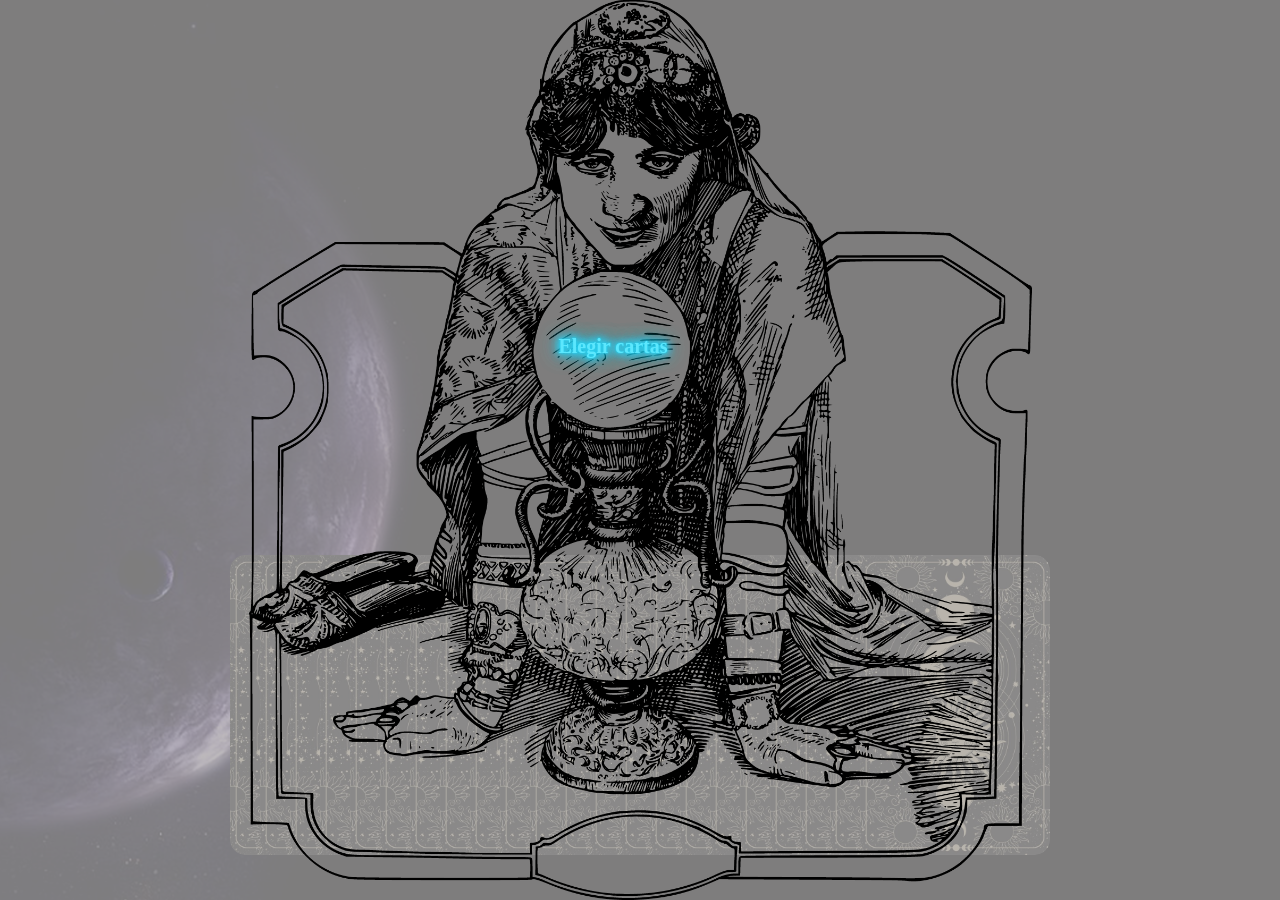
==== index.html @ 0296ec63 "renem index" ====
<!DOCTYPE html>
<html lang="en">

<head>
    <meta charset="UTF-8">
    <meta http-equiv="X-UA-Compatible" content="IE=edge">
    <meta name="viewport" content="width=device-width, initial-scale=1.0">
    <title>Document</title>
    <link rel="stylesheet" href="./style.css">
    <script src="./cartas.js" async></script>
</head>

<body class="stars">
    <div class="luna">
        <img src="./img/luna.png" alt="luna">
    </div>
    <div class="overlay-text visible">
        <h6 class="startok">Elegir cartas</h6>
    </div>
    <div id="victory-text" class="victory">
        <div class="prediccion">
            <h1>Las Cartas dicen : </h1>
            <p>Los árboles y los animales sagrados tienen un mensaje para ti, así que no lo dudes más: conéctate con la
                energía de sus espirítus e interpreta su significado a través de las cartas. * Plantea tu pregunta *
                Descubre la situación actual y los condicionantes * Sigue el consejo del oráculo Que este sistema
                adivinatorio sea tu medio de inspiración y orientación para lograr la felicidad y la paz interior.</p>
            <div class="btn">
                <a class="start" href="#">VOLVER</a>
            </div>
        </div>
    </div>
    <div class="container">
    </div>

    <script src="./cartas.js" async></script>
</body>

</html>
---- style.css ----
* {
  margin: 0;
  padding: 0;
  box-sizing: border-box;
}
html {
  cursor: url("img/cursor-de-mano.cur"), auto !important;
}

.stars {
  background: #000
    url(http://www.script-tutorials.com/demos/360/images/stars.png) repeat top
    center;
  z-index: 0;
}
.overlay-text {
  display: none !important;
  position: fixed;
  top: 0;
  left: 0;
  right: 0;
  bottom: 0;
  display: flex;
  justify-content: center;
  align-items: center;
  z-index: 100;
  color: rgba(100, 234, 255, 0.871);
  text-shadow: 0 0 8px #2cd0f0, 0 0 2px #2cd0f0, 0 0 10px #2cd0f0,
    0 0 6px #2cd0f0, 0 0 20px #2cd0f0, 0 0 20px #2cd0f0, 0 0 1px #2cd0f0,
    0 0 12px #2cd0f0;
}
.luna {
  position: absolute;
  height: 80%;
  z-index: -1;
}
.luna img {
  height: 100vh;
  position: absolute;
}
.overlay-text-small {
  font-size: 0.3em;
}
.victory {
  display: none !important;
  position: fixed;
  top: 0;
  left: 0;
  right: 0;
  bottom: 0;
  display: flex;
  justify-content: center;
  align-items: center;
  z-index: 100;
  color: rgb(168, 212, 219);
}
.victory.visible {
  display: flex !important;
  flex-direction: column;
}
.startok {
  cursor: pointer;
  margin-bottom: 23vh;
  font-size: 20px;
  margin-right: 6vb;
}
.prediccion {
  justify-content: center;
  align-items: center;
  width: 70%;
  height: 23em;
  border-radius: 15px;
  backdrop-filter: blur(5px);
  -webkit-backdrop-filter: blur(5px);
  text-align: center;
  line-height: 2;
  transform: translateY(45%);
  animation: prediccion 6000ms;
}
@keyframes prediccion {
  0% {
    height: 0;
    width: 0;
    font-size: 0;
  }
  100% {
    height: 23eme;
    width: 70%;
    font-size: 1rem;
  }
}
p {
  margin-top: 1.5rem;
  margin-left: 2rem;
  margin-right: 2rem;
}
.btn {
  position: relative;
  width: 13rem;
  height: 30px;
  margin: 10px;
  margin-left: 40%;
  margin-top: 7rem;
}
.btn a {
  position: absolute;
  top: 0;
  left: 0;
  width: 100%;
  height: 100%;
  display: flex;
  justify-content: center;
  align-items: center;
  background-color: rgba(255, 255, 255, 0.1);
  box-shadow: 0 15px 35px rgba(0, 0, 0, 0.2);
  border-top: 1px solid rgba(255, 255, 255, 0.1);
  border-bottom: 1px solid rgba(255, 255, 255, 0.1);
  border-radius: 30px;
  color: #fff;
  z-index: 1;
  font-weight: 400;
  letter-spacing: 1px;
  text-decoration: none;
  overflow: hidden;
  transition: 0.5s;
  backdrop-filter: blur(15px);
}
.btn:hover a {
  letter-spacing: 3px;
}
.btn a::before {
  content: "";
  position: absolute;
  top: 0;
  left: 0;
  width: 50%;
  height: 100%;
  background: linear-gradient(to left, rgba(255, 255, 255, 0.15), transparent);
  transform: skewX(45deg) translateX(0);
  transition: 0.5s;
}
.btn:hover a::before {
  transform: skewX(45deg) translateX(200%);
}
.btn::before {
  content: "";
  position: absolute;
  left: 50%;
  transform: translateX(-50%);
  bottom: -5px;
  width: 30px;
  height: 10px;
  background: #2cd0f0;
  box-shadow: 0 0 5px #2cd0f0, 0 0 15px #2cd0f0, 0 0 30px #2cd0f0,
    0 0 60px #2cd0f0;
  border-radius: 10px;
  transition: 0.5s;
  transition-delay: 0s;
}
.btn:hover::before {
  bottom: 0;
  height: 50%;
  width: 80%;
  border-radius: 30px;
  transition-delay: 0.5s;
}
.btn::after {
  content: "";
  position: absolute;
  left: 50%;
  transform: translateX(-50%);
  top: -5px;
  width: 30px;
  height: 10px;
  background: #2cd0f0;
  box-shadow: 0 0 5px #2cd0f0, 0 0 15px #2cd0f0, 0 0 30px #2cd0f0,
    0 0 60px #2cd0f0;
  border-radius: 10px;
  transition: 0.5s;
  transition-delay: 0s;
}
.btn:hover::after {
  top: 0;
  height: 50%;
  width: 80%;
  border-radius: 30px;
  transition-delay: 0.5s;
}
h1 {
  margin-top: 1rem;
}
.overlay-text.visible {
  display: flex !important;
  flex-direction: column;
  animation: overlay-grow 600ms forwards;
}
a {
  text-decoration: none;
  font-size: large;
}
@keyframes overlay-grow {
  from {
    background-color: rgba(0, 0, 0, 0);
    font-size: 0;
  }
  to {
    background-color: rgba(167, 165, 165, 0.755);
    background-image: url(./img/pngwing.com.png);
    background-repeat: no-repeat;
    background-position: center;
    background-size: contain;
    animation: magia 900ms forwards;
    font-size: 4em;
  }
}
.magia {
  height: 500px;
}
.container {
  height: 100vh;
  display: flex;
  justify-content: center;
  flex-wrap: wrap;
  align-items: end;
  padding: 5vh;
  padding-left: 15vw;
  margin-left: 1vw;
  perspective: 1000px;
}
.card {
  position: relative;
  border-radius: 15px;
  height: 300px;
  width: 190px;
  cursor: pointer;
  margin-left: -10em;
}
.card-face {
  position: absolute;
  backface-visibility: hidden;
  overflow: hidden;
  width: 100%;
  height: 100%;
  border-radius: 15px;
  transition: transform 1500ms ease-in-out;
}

.card.visible .card-back {
  transform: rotateY(-180deg);
}
.card.visible .card-front {
  transform: rotateY(0);
  transform: translateY(-110%);
}
.card-front {
  transform: rotateY(180deg);
  padding: 15px;
}
.card img {
  border-radius: 15px;
  width: 100%;
}
.card:hover {
  transform: translateY(-20px);
  box-shadow: 0 10px 25px rgba(255, 255, 255, 0.6);
}
.card.visible:hover {
  transform: translateY(0);
  box-shadow: none;
}
.container div {
  display: flex;
}

@media (max-width: 590px) {
  .container {
    flex-wrap: nowrap;
  }
  .card {
    height: 11rem;
    width: 9rem;
    position: relative;
  }
  .card.visible:nth-child(1) .card-front {
    transform: rotateY(0) translateY(-110%);
  }
  .card.visible:nth-child(2) .card-front {
    transform: rotateY(0) translateY(-110%);
  }
  .card.visible:nth-child(3) .card-front {
    transform: rotateY(0) translateY(-140%);
  }
  .prediccion p {
    font-size: 15px;
    margin-top: 0;
  }
  .prediccion {
    margin-bottom: 30rem;
    height: 30em;
  }
  .btn {
    margin-top: 3rem;
    margin-left: 15%;
  }
  .startok{
    margin-right: 5vb;
    margin-bottom: 15vh;
  }
}
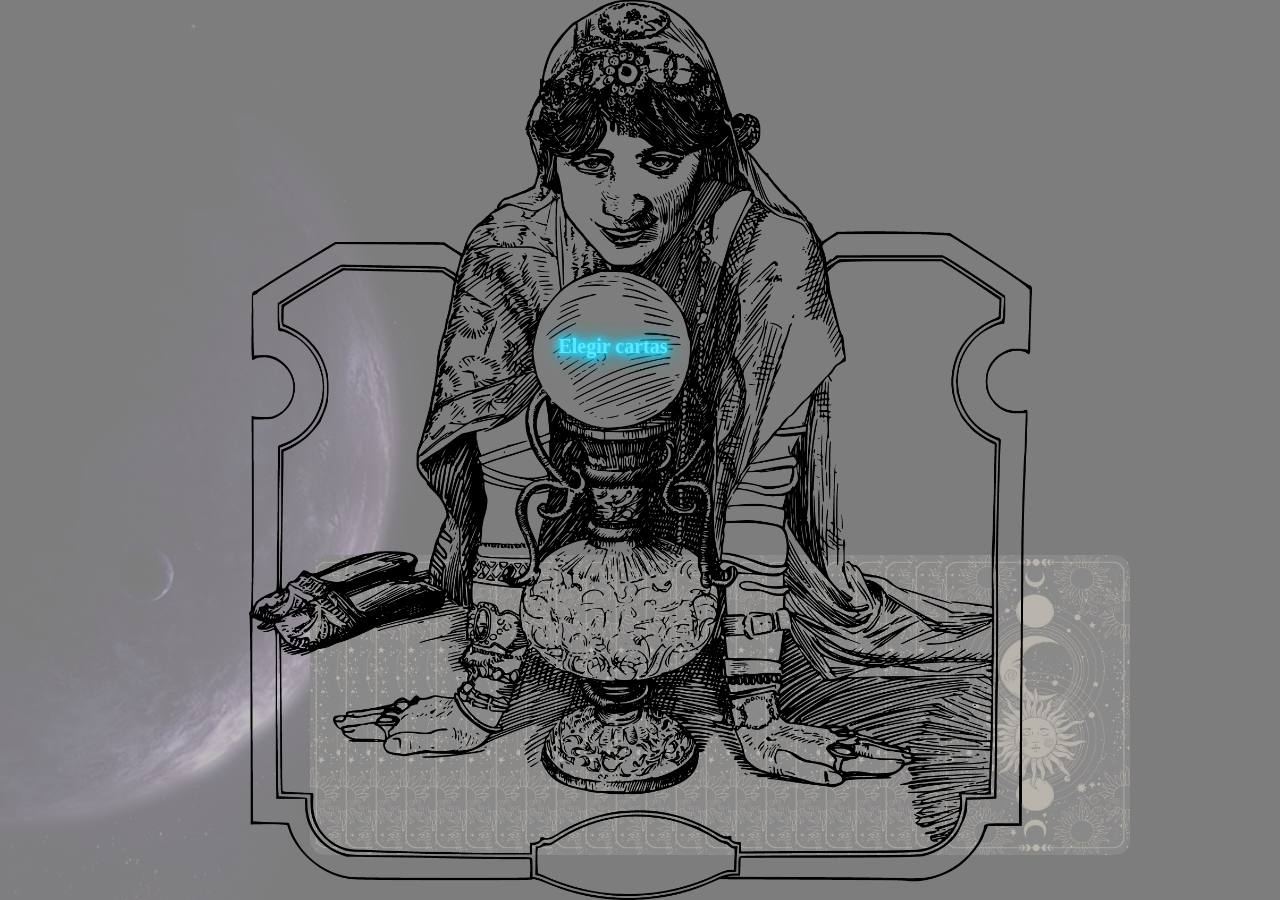
==== commit ec858f4a: "centrado de la prediccion" ====
--- a/index.html
+++ b/index.html
@@ -5,9 +5,12 @@
     <meta charset="UTF-8">
     <meta http-equiv="X-UA-Compatible" content="IE=edge">
     <meta name="viewport" content="width=device-width, initial-scale=1.0">
-    <title>Document</title>
+    <title>Tarot</title>
     <link rel="stylesheet" href="./style.css">
     <script src="./cartas.js" async></script>
+    <link rel="preconnect" href="https://fonts.googleapis.com">
+<link rel="preconnect" href="https://fonts.gstatic.com" crossorigin>
+<link href="https://fonts.googleapis.com/css2?family=Paprika&display=swap" rel="stylesheet">
 </head>
 
 <body class="stars">
@@ -20,10 +23,7 @@
     <div id="victory-text" class="victory">
         <div class="prediccion">
             <h1>Las Cartas dicen : </h1>
-            <p>Los árboles y los animales sagrados tienen un mensaje para ti, así que no lo dudes más: conéctate con la
-                energía de sus espirítus e interpreta su significado a través de las cartas. * Plantea tu pregunta *
-                Descubre la situación actual y los condicionantes * Sigue el consejo del oráculo Que este sistema
-                adivinatorio sea tu medio de inspiración y orientación para lograr la felicidad y la paz interior.</p>
+            <p id="prediction-text"></p>
             <div class="btn">
                 <a class="start" href="#">VOLVER</a>
             </div>
--- a/style.css
+++ b/style.css
@@ -44,15 +44,14 @@
 .victory {
   display: none !important;
   position: fixed;
-  top: 0;
   left: 0;
   right: 0;
-  bottom: 0;
+  margin-top: 10rem;
   display: flex;
   justify-content: center;
   align-items: center;
   z-index: 100;
-  color: rgb(168, 212, 219);
+  color: rgb(27, 37, 39);
 }
 .victory.visible {
   display: flex !important;
@@ -67,32 +66,66 @@
 .prediccion {
   justify-content: center;
   align-items: center;
-  width: 70%;
-  height: 23em;
+  width: 40rem;
+  
   border-radius: 15px;
-  backdrop-filter: blur(5px);
-  -webkit-backdrop-filter: blur(5px);
+  background-image: url(./img/Daco_41737.png);
+  background-size: cover;
+  background-position: center;
   text-align: center;
   line-height: 2;
-  transform: translateY(45%);
-  animation: prediccion 6000ms;
-}
-@keyframes prediccion {
+  animation: showPrediction 3s ease-in-out forwards;
+  overflow: hidden;
+}
+@keyframes showPrediction {
   0% {
     height: 0;
     width: 0;
     font-size: 0;
   }
   100% {
-    height: 23eme;
-    width: 70%;
+    height: 25rem;
+    width: 80vw;
     font-size: 1rem;
+  }
+}
+#prediction-text {
+  opacity: 0; 
+  animation: revealPrediction 3s ease-in-out forwards;
+}
+@keyframes revealPrediction {
+  90% {
+    opacity: 0; 
+  }
+  100% {
+    opacity: 1; 
+  }
+}
+.btn {
+  opacity: 0; 
+  animation: showButton 4s ease-in-out forwards; 
+}
+
+@keyframes showButton {
+  90% {
+    opacity: 0; 
+  }
+  100% {
+    opacity: 1; 
   }
 }
 p {
   margin-top: 1.5rem;
-  margin-left: 2rem;
-  margin-right: 2rem;
+ margin: 5px;
+
+}
+h1 {
+  font-family: "Paprika", system-ui;
+}
+.prediccion p {
+  font-weight: bold; 
+  padding: 0 5rem;
+  font-family: "Paprika", system-ui;
 }
 .btn {
   position: relative;
@@ -222,9 +255,9 @@
   justify-content: center;
   flex-wrap: wrap;
   align-items: end;
-  padding: 5vh;
+  padding-bottom: 5vh;
   padding-left: 15vw;
-  margin-left: 1vw;
+  margin-left: 10vw;
   perspective: 1000px;
 }
 .card {
@@ -281,29 +314,29 @@
     width: 9rem;
     position: relative;
   }
-  .card.visible:nth-child(1) .card-front {
-    transform: rotateY(0) translateY(-110%);
-  }
-  .card.visible:nth-child(2) .card-front {
-    transform: rotateY(0) translateY(-110%);
-  }
-  .card.visible:nth-child(3) .card-front {
-    transform: rotateY(0) translateY(-140%);
-  }
   .prediccion p {
     font-size: 15px;
     margin-top: 0;
-  }
-  .prediccion {
-    margin-bottom: 30rem;
-    height: 30em;
+    padding: 0;
   }
   .btn {
-    margin-top: 3rem;
-    margin-left: 15%;
+    margin-top: 1rem;
+    margin-left: 25%;
   }
   .startok{
     margin-right: 5vb;
     margin-bottom: 15vh;
   }
-}
+  @keyframes showPrediction {
+    0% {
+      height: 0;
+      width: 0;
+      font-size: 0;
+    }
+    100% {
+      height: 25rem;
+      width: 85vw;
+      font-size: 1rem;
+    }
+  }
+}
